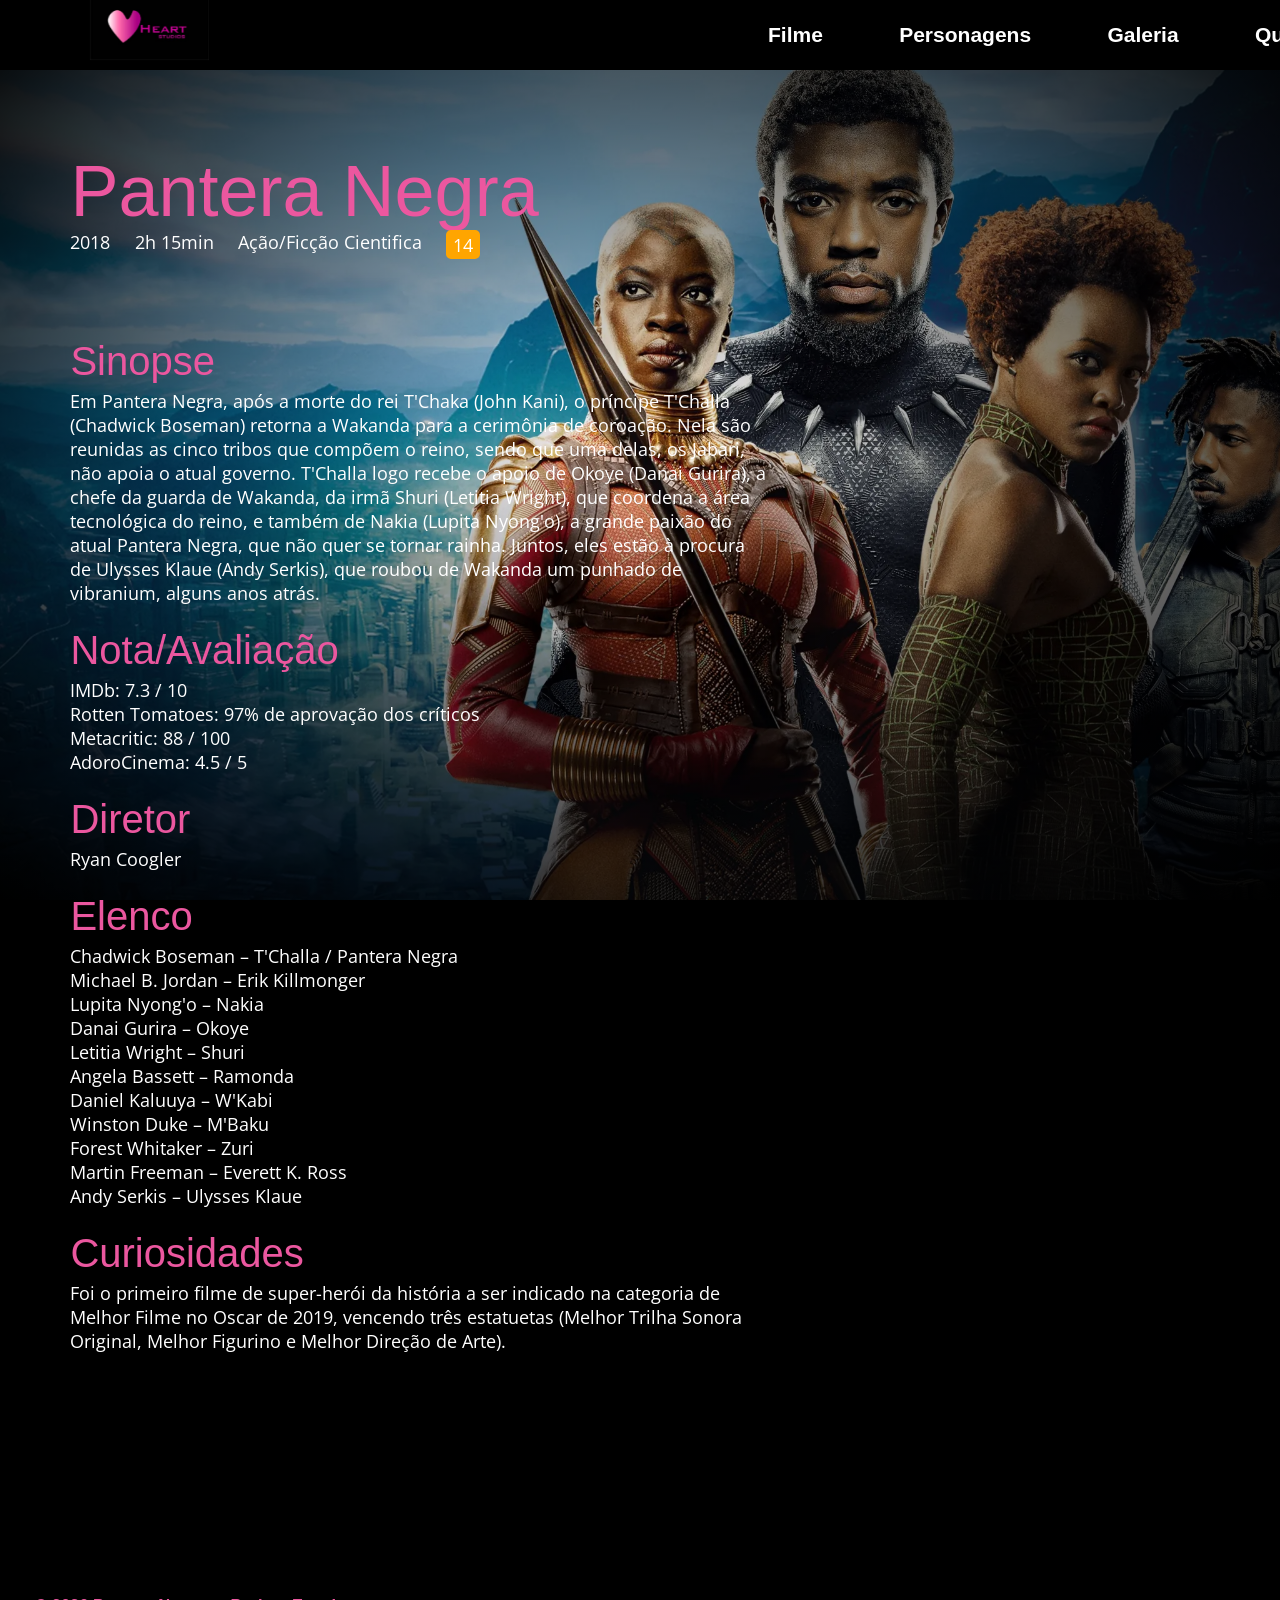
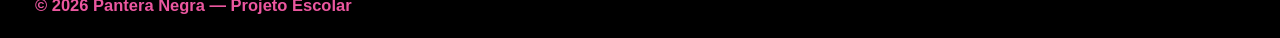
==== Filme.html @ 444e478e "primeiro commit do dida coloquei no git hub os bgl" ====
<!DOCTYPE html>
<html lang="en">
<head>
    <meta charset="UTF-8">
    <meta name="viewport" content="width=device-width, initial-scale=1.0">
    <link rel="stylesheet" href="Filme.css">
    <link rel="preconnect" href="https://fonts.googleapis.com">
<link rel="preconnect" href="https://fonts.gstatic.com" crossorigin>
<link href="https://fonts.googleapis.com/css2?family=Open+Sans:ital,wght@0,300..800;1,300..800&display=swap" rel="stylesheet">
<link href="//db.onlinewebfonts.com/c/adfd298e421945768d7bf13da3ee8a45?family=BankGothic+Md+BT+Medium" rel="stylesheet" type="text/css"/>
    <title>Pantera Negra - Filme</title>
</head>
<body>
    <header>

        <nav>
            <div class="logo">
                <a href="#Home"><img src="IMG/JoãoGabrieleJoãoGuilherme_1i1.jpg" alt="logo"></a>
            </div>
            <div class="txt">
                <a href="#Filme"><h2>Filme</h2></a>
                <a href="#Personagens"><h2>Personagens</h2></a>
                <a href="#Galeria"><h2>Galeria</h2></a>
                <a href="#Quemsomos"><h2>Quem somos</h2></a>
            </div>
        </nav>
    </header>

    
<div class="banner">    

    <section class="ftfilme">

        
    
    </section>

    <section class="filme">
        <div class="tt1">
        <h1>Pantera Negra</h1>
        </div>
        <div class="info">
            <h3>2018</h3>
            <h3>2h 15min</h3>
            <h3>Ação/Ficção Cientifica</h3>
            <h3 class="cla">14</h3>
        </div>

        <div class="allinfo">
            <div class="tt2">
                <h2>Sinopse</h2>
            </div>
            <div class="info2">
                <h3>
            Em Pantera Negra, após a morte do rei T'Chaka (John Kani), o príncipe T'Challa (Chadwick Boseman) retorna a Wakanda para a cerimônia de coroação. Nela são reunidas as cinco tribos que compõem o reino, sendo que uma delas, os Jabari, não apoia o atual governo. T'Challa logo recebe o apoio de Okoye (Danai Gurira), a chefe da guarda de Wakanda, da irmã Shuri (Letitia Wright), que coordena a área tecnológica do reino, e também de Nakia (Lupita Nyong'o), a grande paixão do atual Pantera Negra, que não quer se tornar rainha. Juntos, eles estão à procura de Ulysses Klaue (Andy Serkis), que roubou de Wakanda um punhado de vibranium, alguns anos atrás.
                </h3>
            </div>


            <div class="tt3">
                <h2>Nota/Avaliação</h2> 
            </div>
            <div class="info3">
            <h3>IMDb: 7.3 / 10</h3>
            <h3>Rotten Tomatoes: 97% de aprovação dos críticos</h3>
            <h3>Metacritic: 88 / 100</h3>
            <h3>AdoroCinema: 4.5 / 5</h3>
            </div>


            <div class="tt4">
                <h2>Diretor</h2>
            </div>
            <div class="info4">
                <h3>Ryan Coogler </h3>
            </div>

            <div class="tt5">
                <h2>Elenco</h2>
            </div>
            <div class="info5">
                <h3>Chadwick Boseman – T'Challa / Pantera Negra</h3>
                <h3>Michael B. Jordan – Erik Killmonger</h3>
                <h3>Lupita Nyong'o – Nakia</h3>
                <h3>Danai Gurira – Okoye</h3>
                <h3>Letitia Wright – Shuri</h3>
                <h3>Angela Bassett – Ramonda</h3>
                <h3>Daniel Kaluuya – W'Kabi</h3>
                <h3>Winston Duke – M'Baku</h3>
                <h3>Forest Whitaker – Zuri</h3>
                <h3>Martin Freeman – Everett K. Ross</h3>
                <h3>Andy Serkis – Ulysses Klaue</h3>
            </div>
            <div class="tt6">
                <h2>Curiosidades</h2>
            </div>
            <div class="info6">
                <h3>
        Foi o primeiro filme de super-herói da história a ser indicado na categoria de Melhor Filme no Oscar de 2019, vencendo três estatuetas (Melhor Trilha Sonora Original, Melhor Figurino e Melhor Direção de Arte).
                </h3>
            </div>
        </div>
    </section>    
        
    </div> 
    

    <footer>
        <h2>© 2026 Pantera Negra — Projeto Escolar</h2>
    </footer>


</body>
</html>
---- Filme.css ----
:root{
    --tamanhoTexto: 18px;
    --corTexto: white;
    --corTitulo: #EB579F;
    --fontTexto:  "Open Sans", sans-serif;
    --fontTitulo: "BankGothic Md BT Medium", sans-serif;
    --fontEspessura: 10px;
    --fontEspessura2: 24px;
    
    
}


*{
    margin: 0px;
    padding: 0px;
    box-sizing: border-box;
}

 
body{
    background-color: black;
}

nav{   
    background-color: black;
    display: flex;
    align-items: center;
    height: 70px;
    font-size: 12px;
    position: fixed;
    top: 0;
    width: 100%;
    z-index: 100;
}
.txt{ 
    position: absolute;
    left: 60%;
    font-family: var(--fontTitulo);
    width: 620px;
    display: flex;
    align-items: center;
    justify-content: space-between;
    margin-right: 100px;
    font-size: 14px;
    font-weight: var(--fontEspessura2);
}
nav a{
    text-decoration: none;
    color:var(--corTexto);
    
}

nav a:hover {
    transform: scale(1.2);
    color:var(--corTitulo);
     transition: transform 0.3s ease
}

.logo{
    height: 100px;
    position: absolute;
    left: 7%;
    margin-top:30px ;
}


.logo  img{

    width: 119px;
    
}


footer {
    display: flex;
    font-family: var(--fontTitulo);
    width: 100%;
    height: 65px;
    color:var(--corTitulo);
    background-color: black;
    padding: 15px;
    padding-left: 35px;
    align-items: center;
    font-size: 11px;

}

.banner {
    padding-bottom: 170px;
    position: relative;
    width: 100%;
    background:
        radial-gradient(rgba(0, 0, 0, 0),black),
        url(IMG/compose.webp),
        radial-gradient(rgba(0,0,0,0.8),black);
    
    background-size: cover;
    background-position: center top;
    background-attachment: fixed;
    background-repeat: no-repeat;
}

.ftfilme {
    display: none;
}

.filme{
    position: relative;
    width: 700px;
    color:var(--corTexto);
    margin-left: 5.5%;
    padding-top: 150px;
    padding-bottom: 50px;
    
    
    
}

.filme h1{
    font-family: var(--fontTitulo);
    font-weight: var(--fontEspessura2);
    color:var(--corTitulo);
    padding-bottom:5px ;
    font-size: 72px;
    height: 80px;

    
}

.filme h2{
    font-family: var(--fontTitulo);
    font-weight: var(--fontEspessura2);
    color:var(--corTitulo);
    padding-bottom:5px ;
    font-size: 40px;
    
    
}

.filme .cla{
    padding: 0.5px 5px;
    background-color: orange;
    border: 2px solid orange ;
    border-radius: 5px;
}

.filme h3{
    font-size: 18px;
    color:var(--corTexto);
    font-family:var(--fontTexto);
    font-weight: var(--fontEspessura);
}

.filme .info{
    
    display: flex;
    justify-content: space-between;
    width: 410px;
    font-family: var(--fontTexto);
}

.filme .tt2{
    padding-top: 80px;
}



.filme .info2{
    width: 700px;
    font-family:var(--fontTexto);
}

.filme p{
    color:var(--corTexto);

}

.info2{
    padding-bottom: 23px;
}
.info3{
    padding-bottom: 23px;
}
.info4{
    padding-bottom: 23px;
}
.info5{
    padding-bottom: 23px;
}
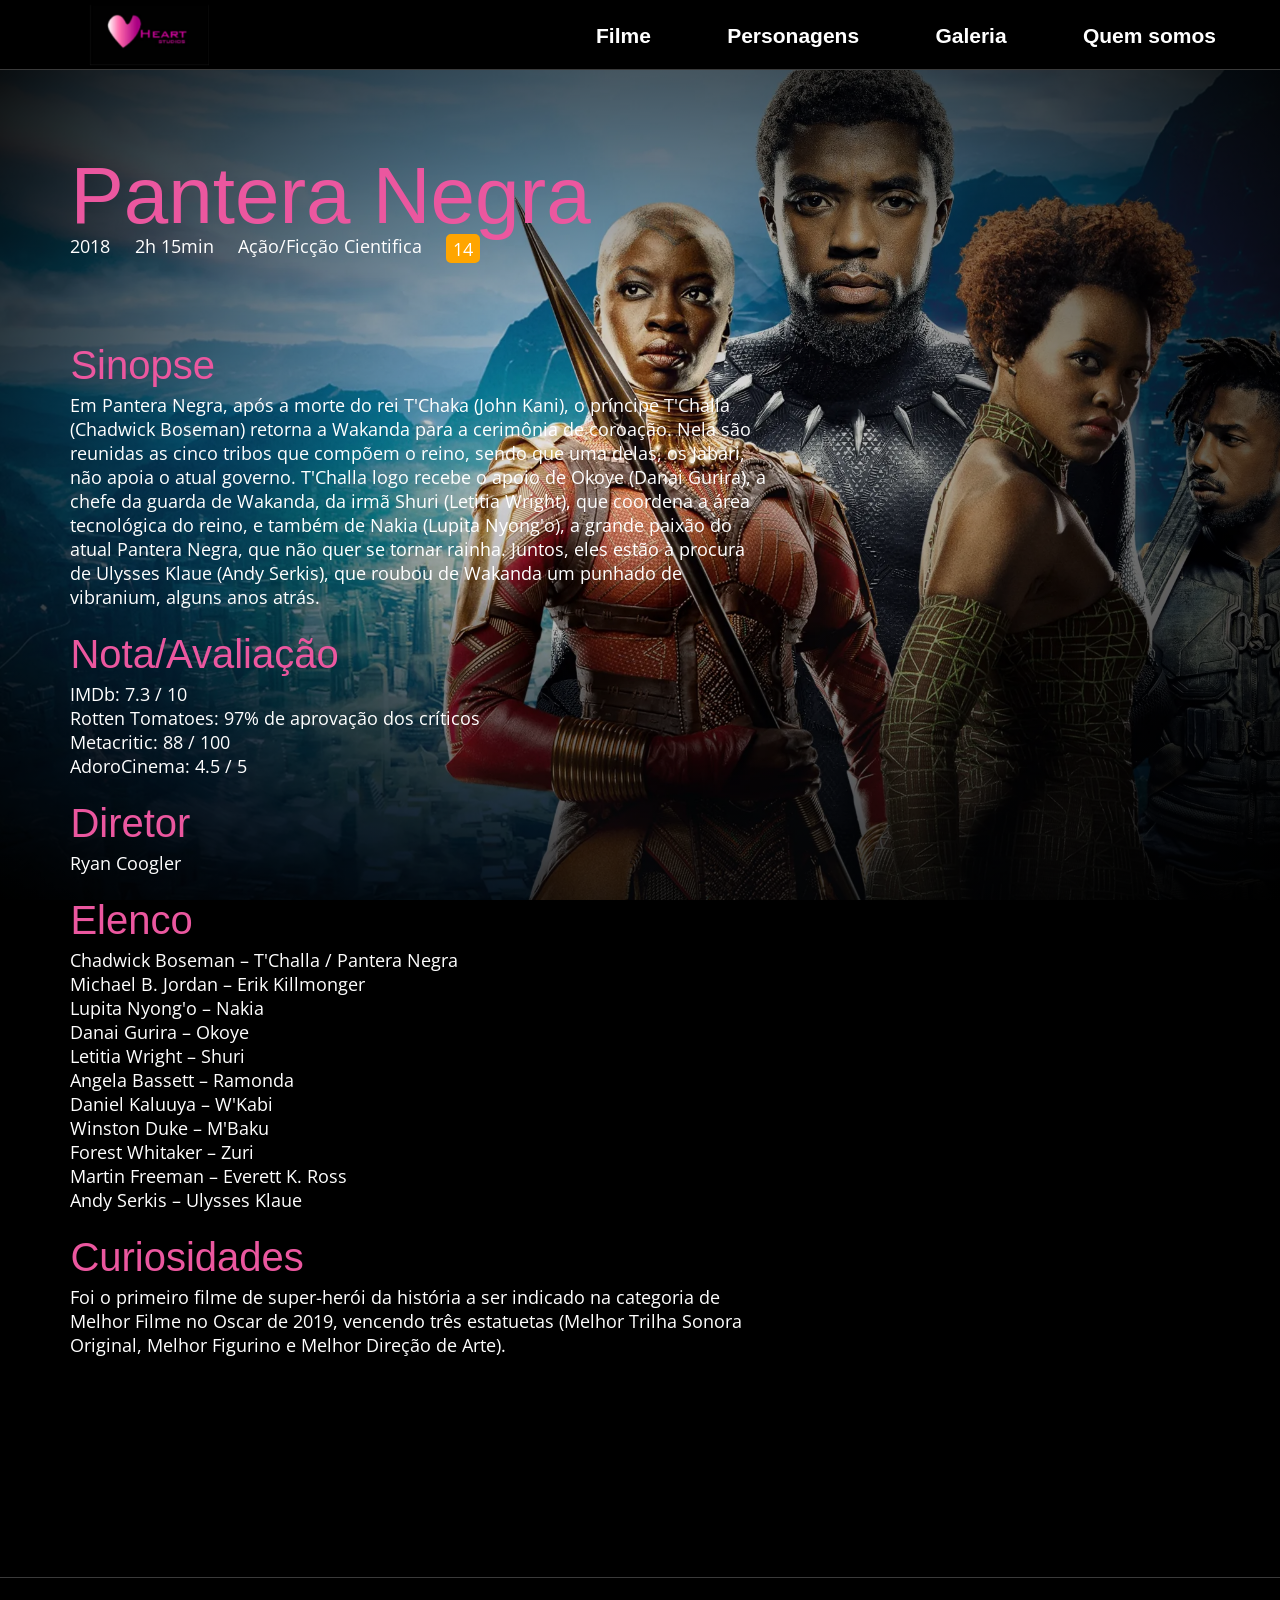
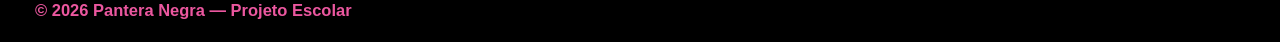
==== commit 9da95c2c: "media querie" ====
--- a/Filme.html
+++ b/Filme.html
@@ -15,12 +15,15 @@
 
         <nav>
             <div class="logo">
-                <a href="#Home"><img src="IMG/JoãoGabrieleJoãoGuilherme_1i1.jpg" alt="logo"></a>
+                <a href="index.html"><img src="IMG/JoãoGabrieleJoãoGuilherme_1i1.jpg" alt="logo"></a>
             </div>
+
+            <button class="menu-btn" aria-label="Abrir menu">☰</button>
+
             <div class="txt">
-                <a href="#Filme"><h2>Filme</h2></a>
-                <a href="#Personagens"><h2>Personagens</h2></a>
-                <a href="#Galeria"><h2>Galeria</h2></a>
+                <a href="Filme.html"><h2>Filme</h2></a>
+                <a href="Persongens.html"><h2>Personagens</h2></a>
+                <a href="Galeria.html"><h2>Galeria</h2></a>
                 <a href="#Quemsomos"><h2>Quem somos</h2></a>
             </div>
         </nav>
@@ -109,6 +112,20 @@
         <h2>© 2026 Pantera Negra — Projeto Escolar</h2>
     </footer>
 
+    <script>
+        const botao = document.querySelector('.menu-btn');
+        const menu = document.querySelector('.txt');
+
+        botao.addEventListener('click', () => {
+            menu.classList.toggle('aberto');
+        });
+
+        menu.querySelectorAll('a').forEach(link => {
+            link.addEventListener('click', () => {
+                menu.classList.remove('aberto');
+            });
+        });
+    </script>
 
 </body>
 </html>
--- a/Filme.css
+++ b/Filme.css
@@ -32,6 +32,7 @@
     top: 0;
     width: 100%;
     z-index: 100;
+    border-bottom: 1px solid #3a3a3a;
 }
 .txt{ 
     position: absolute;
@@ -61,7 +62,7 @@
     height: 100px;
     position: absolute;
     left: 7%;
-    margin-top:30px ;
+    padding-top: 20px ;
 }
 
 
@@ -83,6 +84,7 @@
     padding-left: 35px;
     align-items: center;
     font-size: 11px;
+    border-top: 1px solid #3a3a3a;
 
 }
 
@@ -101,6 +103,8 @@
     background-repeat: no-repeat;
 }
 
+
+
 .ftfilme {
     display: none;
 }
@@ -121,9 +125,9 @@
     font-family: var(--fontTitulo);
     font-weight: var(--fontEspessura2);
     color:var(--corTitulo);
-    padding-bottom:5px ;
-    font-size: 72px;
-    height: 80px;
+    padding-bottom:5px;
+    font-size: 80px;
+    height: 84px;
 
     
 }
@@ -187,4 +191,219 @@
 }
 .info5{
     padding-bottom: 23px;
+}
+
+
+.menu-btn{
+    display: none;
+}
+
+
+@media (max-width: 1600px) {
+
+    .txt{
+        bottom: 30%;
+        left: auto;
+        right: 5%;
+        margin-right: 0;
+        padding-top: 22px;
+        
+    }
+}
+
+
+@media (max-width: 1100px) {
+
+    .logo{
+        left: 3%;
+        padding-top: 22px;
+    }
+
+    .txt{
+        bottom: 30%;
+        right: 3%;
+        width: auto;
+        font-size: 10px;
+        gap: 25px;
+    }
+
+    .banner{
+        background-position: 65% top;
+    }
+
+    .filme{
+        width: 90%;
+        max-width: 700px;
+        padding-top: 550px;
+    }
+
+    .filme .info2{
+        width: 100%;
+    }
+}
+
+
+@media (max-width: 768px) {
+
+    .logo img{
+        width: 100px;
+        padding-top: 8px;
+        margin-left: 10%;
+    }
+
+    .menu-btn{
+        display: block;
+        margin-left: auto;
+        margin-right: 5%;
+        background: none;
+        border: none;
+        color: var(--corTexto);
+        font-size: 30px;
+        cursor: pointer;
+    }
+
+    .txt{
+        display: none;
+        position: absolute;
+        top: 70px;
+        left: 0;
+        right: auto;
+        width: 100%;
+        flex-direction: column;
+        justify-content: center;
+        align-items: center;
+        gap: 20px;
+        padding: 25px 0;
+        background-color: black;
+        border-bottom: 1px solid #3a3a3a;
+        font-size: 12px;
+        height: 200px;
+    }
+
+    .txt.aberto{
+        display: flex;  
+        gap: 30px;
+        border-bottom: 1px solid #3a3a3a;
+    }
+
+    .banner{
+        background-position: 74% top;
+        padding-bottom: 100px;
+    }
+
+    .filme{
+        width: 90%;
+        margin-left: 5%;
+        padding-top: 110px;
+    }
+
+    .filme h1{
+        font-size: clamp(36px, 11vw, 56px);
+        height: auto;
+    }
+
+    .filme h2{
+        font-size: 28px;
+    }
+
+    .filme h3{
+        font-size: 16px;
+    }
+
+    .filme{
+        padding-top: 70%;
+    }
+
+    .filme .info{
+        width: 100%;
+        flex-wrap: wrap;
+        justify-content: flex-start;
+        gap: 10px 25px;
+    }
+
+    .filme .tt2{
+        padding-top: 40px;
+    }
+}
+
+
+@media (max-width: 426px) {
+
+    .logo img{
+        width: 100px;
+        padding-top: 8px;
+        margin-left: 10%;
+        
+    }
+
+    .menu-btn{
+        display: block;
+        margin-left: auto;
+        margin-right: 5%;
+        background: none;
+        border: none;
+        color: var(--corTexto);
+        font-size: 30px;
+        cursor: pointer;
+    }
+
+    .txt{
+        display: none;
+        position: absolute;
+        top: 70px;
+        left: 0;
+        right: auto;
+        width: 100%;
+        flex-direction: column;
+        justify-content: center;
+        align-items: center;
+        gap: 20px;
+        padding: 25px 0;
+        background-color: black;
+        border-bottom: 1px solid #3a3a3a;
+        font-size: 12px;
+        height: 200px;
+    }
+
+    .txt.aberto{
+        display: flex;  
+        gap: 30px;
+        border-bottom: 1px solid #3a3a3a;
+    }
+
+    .banner{
+        background-position: 66% top;
+        padding-bottom: 100px;
+    }
+
+    .filme{
+        width: 90%;
+        margin-left: 5%;
+        padding-top: 130%;
+    }
+
+    .filme h1{
+        font-size: clamp(36px, 11vw, 56px);
+        height: auto;
+    }
+
+    .filme h2{
+        font-size: 28px;
+    }
+
+    .filme h3{
+        font-size: 16px;
+    }
+
+
+    .filme .info{
+        width: 83%;
+        flex-wrap: wrap;
+        justify-content: flex-start;
+        gap: 10px 25px;
+    }
+
+    .filme .tt2{
+        padding-top: 40px;
+    }
 }
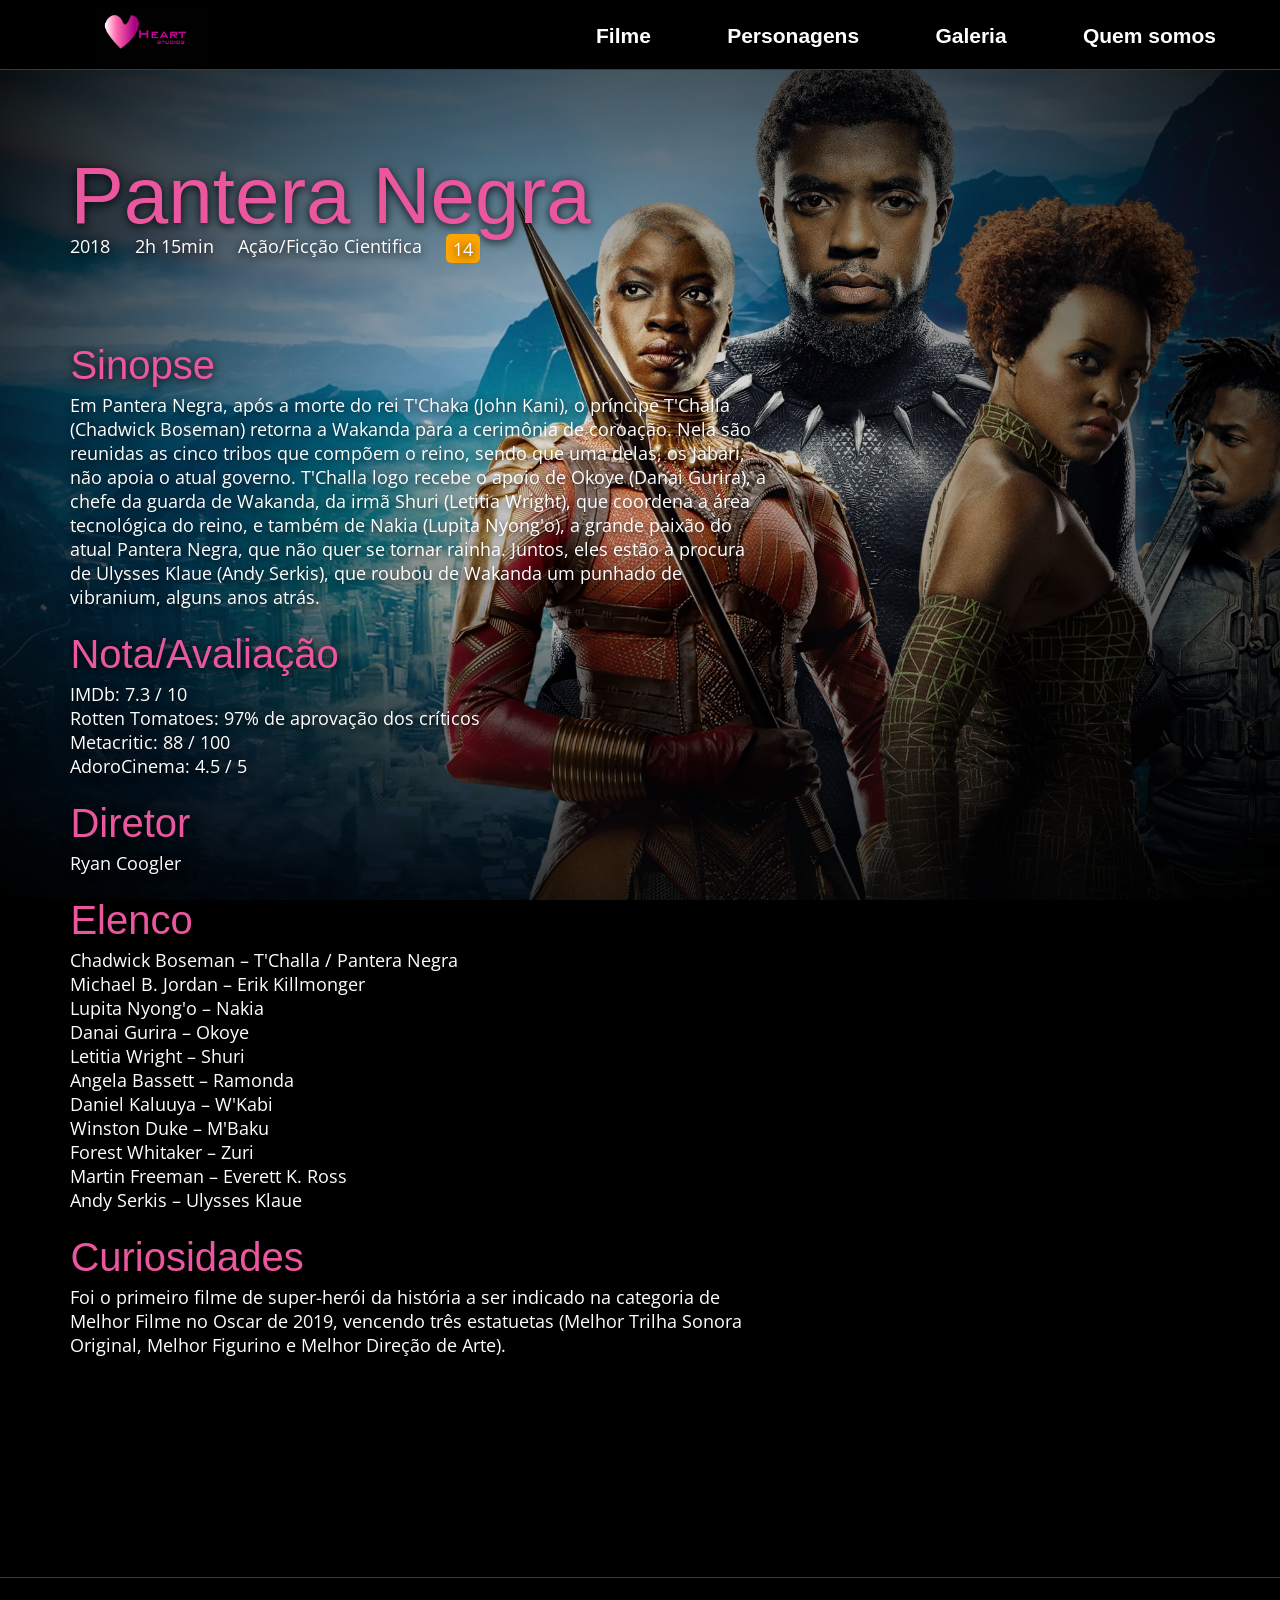
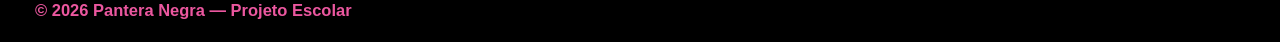
==== commit e0e3ad93: "ajustes finais" ====
--- a/Filme.html
+++ b/Filme.html
@@ -15,7 +15,7 @@
 
         <nav>
             <div class="logo">
-                <a href="index.html"><img src="IMG/JoãoGabrieleJoãoGuilherme_1i1.jpg" alt="logo"></a>
+                <a href="index.html"><img src="IMG/Captura de tela 2026-11-25 193104.png" alt="logo"></a>
             </div>
 
             <button class="menu-btn" aria-label="Abrir menu">☰</button>
@@ -24,7 +24,7 @@
                 <a href="Filme.html"><h2>Filme</h2></a>
                 <a href="Persongens.html"><h2>Personagens</h2></a>
                 <a href="Galeria.html"><h2>Galeria</h2></a>
-                <a href="#Quemsomos"><h2>Quem somos</h2></a>
+                <a href="QS.html"><h2>Quem somos</h2></a>
             </div>
         </nav>
     </header>
--- a/Filme.css
+++ b/Filme.css
@@ -116,6 +116,7 @@
     margin-left: 5.5%;
     padding-top: 150px;
     padding-bottom: 50px;
+    text-shadow: 0 2px 10px rgba(0, 0, 0, 0.9);
     
     
     
